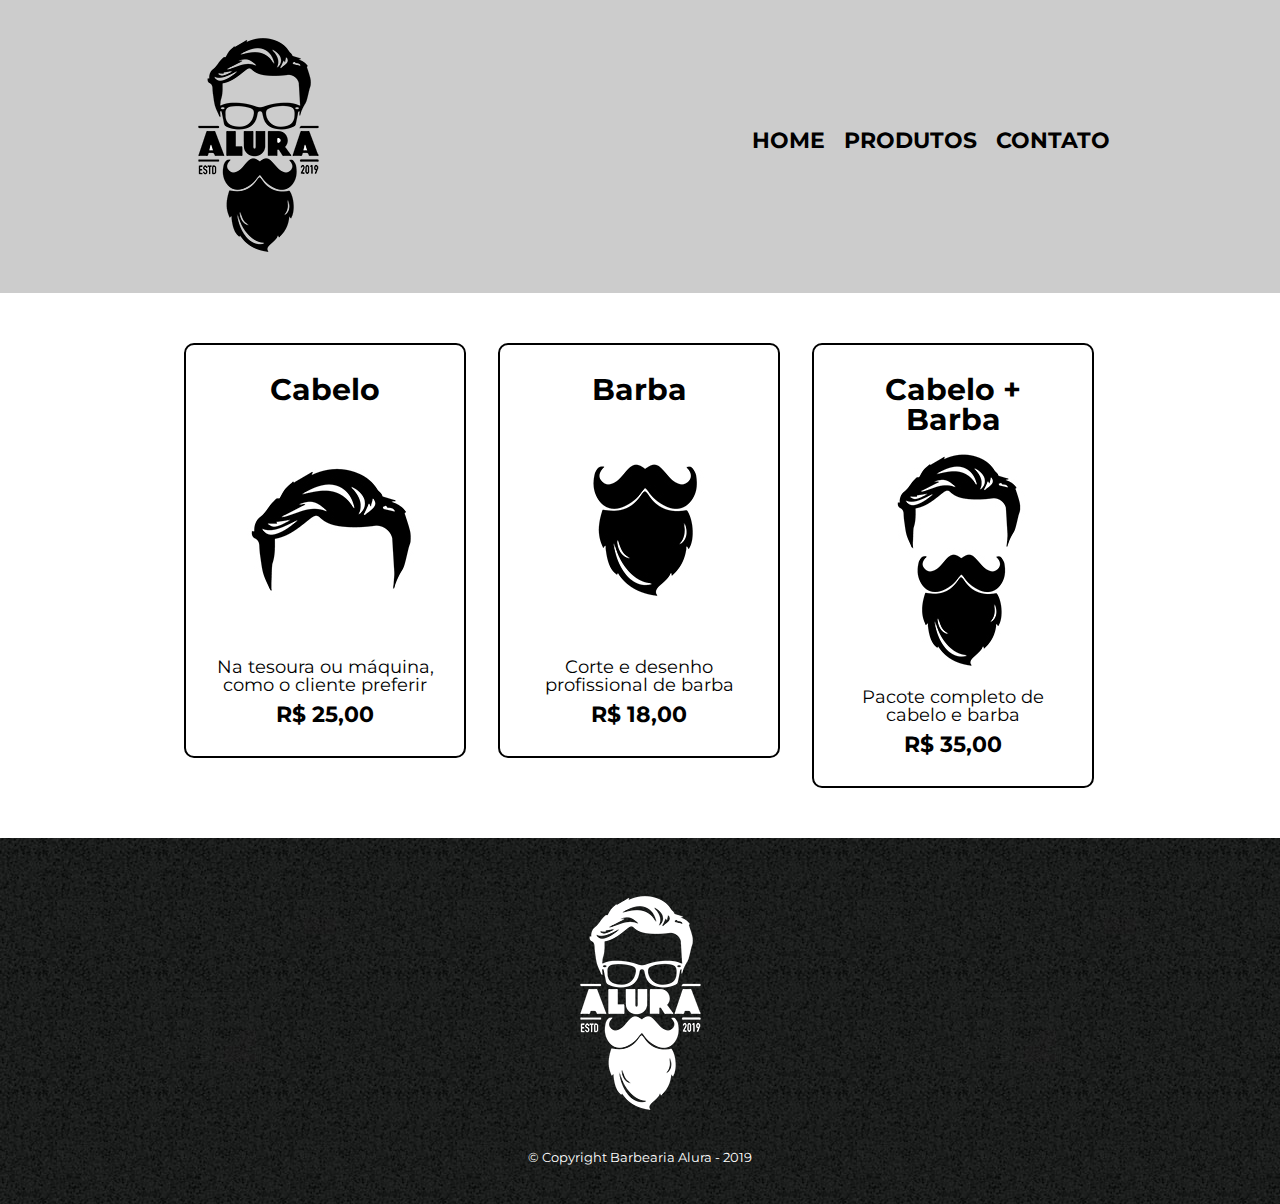
==== produtos.html @ e9774772 "Add files via upload" ====
<!DOCTYPE html>

<html lang="pt-br">
        <head> 
            <meta charset="UTF-8">
            <title>Produtos - Barbearia Alura</title> 
            <link rel="stylesheet" href="reset.css">
            <link rel="stylesheet" href="style.css"> <!-- comentário-->
            <link href="https://fonts.googleapis.com/css?family=Montserrat&display=swap" rel="stylesheet">

        <body>
            <header>
                    <div class="caixa">  
                        <h1> <img src="logo.png"></h1>
                        <nav>
                            <ul>
                                <li><a href="index.html">Home</a></li>
                                <li><a href="produtos.html">Produtos</a></li>
                                <li><a href="contato.html">Contato</a></li>
                            </ul>
                        </nav>
                </div>
            </header>

            <main>
                <ul class="produtos">
                    <li>
                        <h2>Cabelo</h2>
                        <img src="cabelo.jpg"> 
                        <p class="produto-descricao">Na tesoura ou máquina, como o cliente preferir</p>
                        <p class="produto-preco">R$ 25,00</p>
                    </li>
                    <li>
                        <h2>Barba</h2>
                        <img src="barba.jpg"> 
                        <p class="produto-descricao">Corte e desenho profissional de barba</p>
                        <p class="produto-preco">R$ 18,00</p>                    
                    </li>
                    <li>
                        <h2>Cabelo + Barba</h2>
                        <img src="cabelo+barba.jpg"> 
                        <p class="produto-descricao">Pacote completo de cabelo e barba</p>
                        <p class="produto-preco">R$ 35,00 </p>
                    </li>
                </ul>
            </main>

            <footer>
                <img src="logo-branco.png">
                <p class="copyright">&copy; Copyright Barbearia Alura - 2019</p> <!--https://unicode-table.com/en/00A9/-->
            </footer>
        </body>
    </html>
---- style.css ----
body {
    font-family: 'Montserrat', sans-serif;
}

header {
    background-color:#CCCCCC;
    padding: 20px 0px;
}

.caixa {
    position: relative;
    width: 940px;
    margin: 0  auto;
}

nav {
    position: absolute;
    top: 110px;
    right: 0;
}
nav  li  {

display: inline;
margin:  0 0 0  15px; 

}

nav a  {
    text-transform: uppercase;
    color:  #000000; 
    font-weight: bold;
    font-size: 22px;
    text-decoration: none;
}

nav a:hover {
    color: #c78c19;
    text-decoration: underline;
}

.produtos li:hover{
    border-color: #c78c19;
    
}

.produtos li:hover h2{
    font-size: 35px;
}

.produtos li:active{
    border-color: #088C19;
}
.produtos {
    width: 940px;
    margin: 0 auto; 
    padding: 50px 0;
}
.produtos li {
    display: inline-block;
    text-align: center;
    width: 30%;
    vertical-align: top;
    margin: 0 1.5%;
    padding: 30px 20px;
    box-sizing: border-box;
    border: 2px solid #000000; 
    border-radius: 10px;
    
}

.produtos h2 {
    font-size: 30px;
    font-weight: bold;
}

.produto-descricao  {
    font-size: 18px;
    }

.produto-preco {
    font-size: 22px;
    font-weight: bold;
    margin-top: 10px;
}

footer{
    text-align: center;
    background: url("bg.jpg");
    padding: 40px 0;
}

.copyright {
    color: #FFFFFF;
    font-size: 13px;
    margin: 20px 0 0;
}


form {
    margin: 40px 0 ;
}

form label, form legend {
    display: block;
    font-size: 20px;
    margin: 0 0 10px;
    }

    .input-padrao {
        display: block;
        margin: 0 0 20px;
        padding: 10px 25px; /*A propriedade padding serve para alterarmos o espaçamento interno, entre o conteúdo e a borda.*/
        width: 50%;
    }

    .checkbox {
        margin: 20px 0 ;
    }

    .enviar {
        width: 40%;
        padding: 15px 0;
        background: orange;
        color: white;
        font-weight: bold;
        font-size: 18px;
        border: none;
        border-radius: 5px;
        transition: 1s all;
        cursor: pointer;
    }

    .enviar:hover{
        background: darkorange;
        transform: scale(1.1);
    }

    table {
        margin: 20px 0 40px;
    }

    thead {
        background: #555555;
        color: white;
        font-size: bold;
    }

    td, th {
        border: 1px solid #000000;
        padding: 8px 15px ;
    }

    /*css da página inicial*/

    .banner {
        width: 100%;
           }

    .titulo-principal {
    text-align: center;
    font-size: 2em; /*em é a medida proporcional em pixel, 2m é igual 2 x fonte base*/
    margin: 0 0 1em;
    clear: left;
    margin: 0 20px 20px 0;
    }

    .itens:before {
        content: "✭ ";
    }

    .principal {
        padding: 3em 0;
        background: #FEFEFE;
        width: 940px;
        margin: 0 auto;
    }
    .principal p {
        margin: 0 0 1em;
    }

    .principal b {
        font-weight: bold;
    }

    .principal i {
        font-style: italic;
   }

   .mapa {
    padding: 3em 0; 
    background: linear-gradient(#FEFEFE, #888888);
    }

    .mapa-conteudo {
        width: 940px;
        margin: 0 auto;
    }

    .utensilios {
        width: 120px ;
        float: left;
    }

    .beneficios { 
        padding: 3em 0;
        background: #888888;

    }

    .conteudo-beneficios {
        width: 640px;
        margin: 0 auto;
    }

    .lista-beneficios {
        width: 40%;
        display: inline-block;
        vertical-align: top;
    }

    .itens {
        line-height: 1.5;
    }

    .itens:first-child{   /* itens: first-child, ou last-child e também nth-child(4) podendo usar 2n ou 1n par e impar*/
        font-weight: bold;
    }

    .imagem-beneficios {
        width: 60%;
        opacity: 0.7;
        transition: 400ms;
        box-shadow: 10px 10px 30px 20px #000000 ;
    }

    .imagem-beneficios:hover {
        width: 60%;
        opacity: 1;
    }

    

    .mapa p {
        margin: 0 0 2em;
        text-align: center;
            }

    .video {
        width: 560px;
        margin: 2em auto;
        box-shadow: 10px 10px 30px 20px #000000 ;
    }

    @media screen and (max-width: 480px){
       .caixa, .principal, .conteudo-beneficios, .mapa-conteudo, .video {
           width: auto;
       }

       h1 {
           text-align: center;
       }

       nav {
           position: static;
       }

       .lista-beneficios, .imagem-beneficios {
           width: 100%;
       }

    }
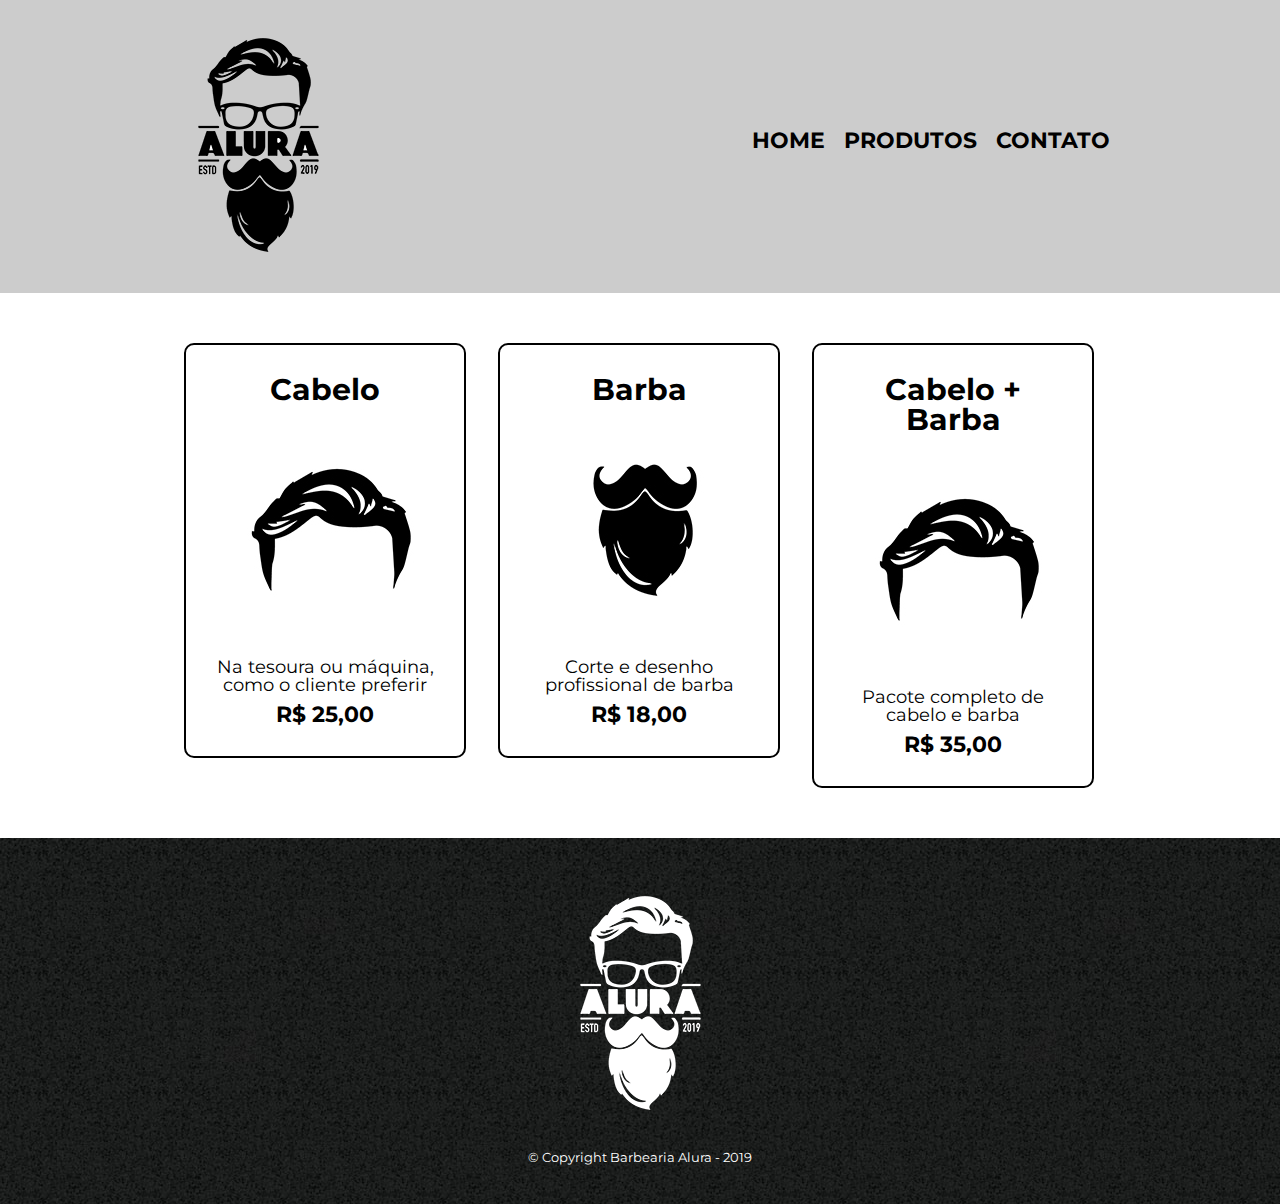
==== commit 2205f89d: "teste cabelo" ====
--- a/produtos.html
+++ b/produtos.html
@@ -38,7 +38,7 @@
                     </li>
                     <li>
                         <h2>Cabelo + Barba</h2>
-                        <img src="cabelo+barba.jpg"> 
+                        <img src="cabelo.jpg"> 
                         <p class="produto-descricao">Pacote completo de cabelo e barba</p>
                         <p class="produto-preco">R$ 35,00 </p>
                     </li>
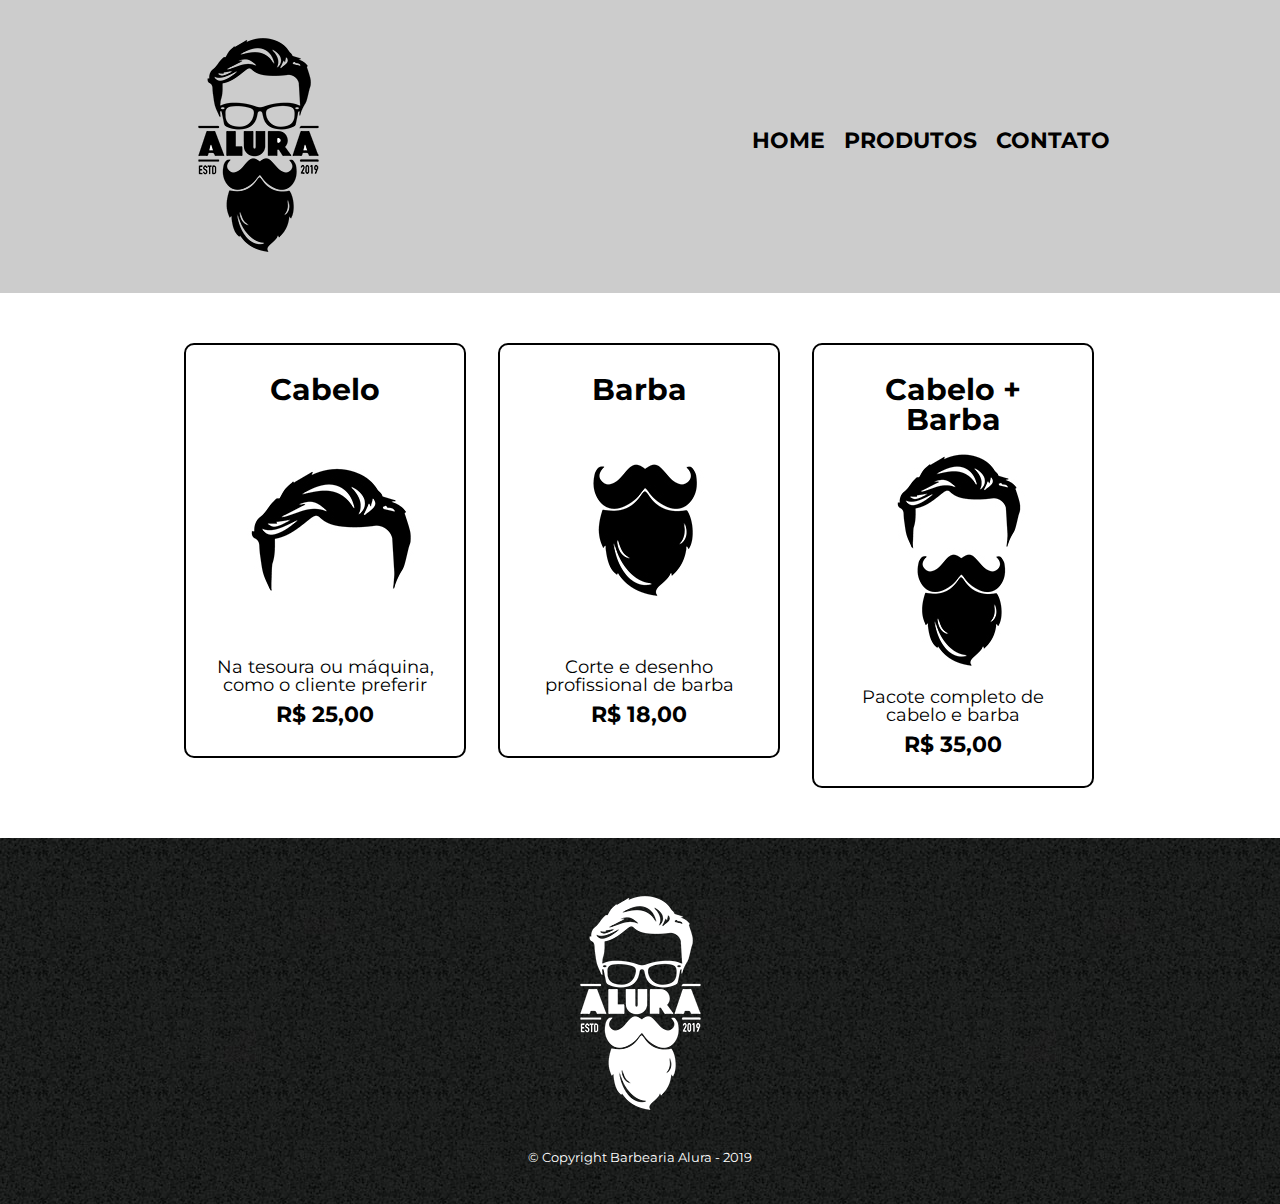
==== commit 1b14d6e8: "imagem cabelo+barba adicionada" ====
--- a/produtos.html
+++ b/produtos.html
@@ -38,7 +38,7 @@
                     </li>
                     <li>
                         <h2>Cabelo + Barba</h2>
-                        <img src="cabelo.jpg"> 
+                        <img src="cabelo+barba.jpg"> 
                         <p class="produto-descricao">Pacote completo de cabelo e barba</p>
                         <p class="produto-preco">R$ 35,00 </p>
                     </li>
